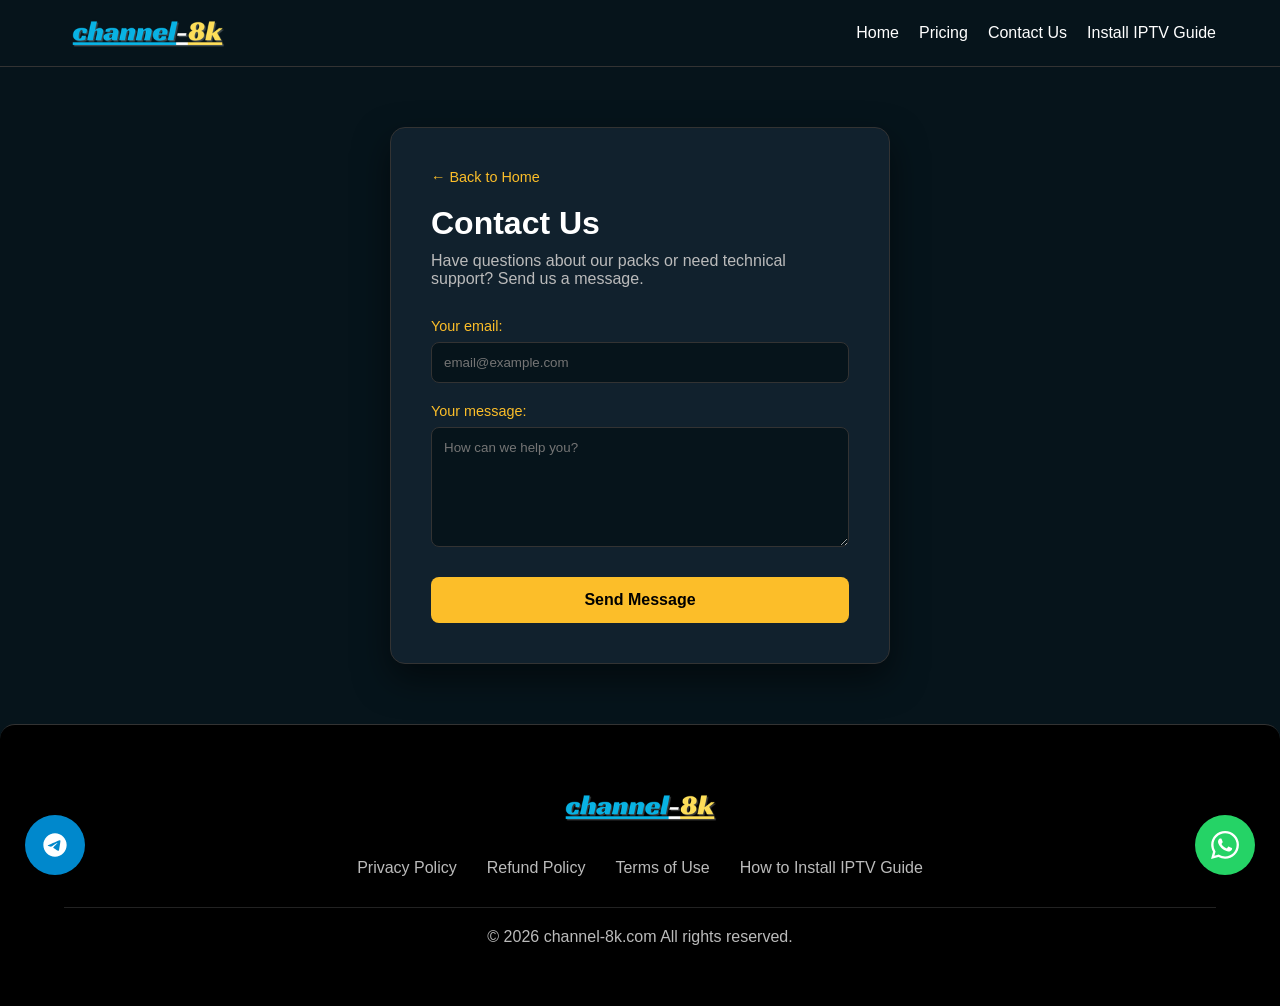
==== pages/contact.html @ 72f6ae2f "my first commit" ====
<!DOCTYPE html>
<html lang="en">

<head>
  <meta charset="UTF-8">
  <meta name="viewport" content="width=device-width, initial-scale=1.0">
  <title>Contact Us - IPTV Entertainment</title>
  <meta name="description" content="Get in touch with Channel-8K support for technical help or subscription inquiries.">
  <link rel="canonical" href="https://channel-8k.com/pages/contact.html">
  <link rel="stylesheet" href="/assets/css/main.css">
  <link rel="stylesheet" href="/assets/css/contact.css">

   <!-- favicon -->
    <link rel="icon" type="image/png" href="/favicon/favicon-96x96.png" sizes="96x96" />
    <link rel="icon" type="image/svg+xml" href="/favicon/favicon.svg" />
    <link rel="shortcut icon" href="/favicon/favicon.ico" />
    <link rel="apple-touch-icon" sizes="180x180" href="/favicon/apple-touch-icon.png" />
    <meta name="apple-mobile-web-app-title" content="channel-8k" />
    <link rel="manifest" href="/favicon/site.webmanifest" />

  <!-- Structured Data -->
  <script type="application/ld+json">
  {
    "@context": "https://schema.org",
    "@type": "BreadcrumbList",
    "itemListElement": [{
      "@type": "ListItem",
      "position": 1,
      "name": "Home",
      "item": "https://channel-8k.com/"
    },{
      "@type": "ListItem",
      "position": 2,
      "name": "Contact Us",
      "item": "https://channel-8k.com/pages/contact.html"
    }]
  }
  </script>
</head>

<body>

  <header>
    <nav class="navbar">
      <div class="logo">
        <a href="/"><img src="/assets/images/logo/channel-8k.webp" alt="Channel-8K IPTV Logo" width="250"
            height="60"></a>
      </div>
      <div class="menu-toggle" id="mobile-menu">
        <span class="bar"></span>
        <span class="bar"></span>
        <span class="bar"></span>
      </div>
      <ul class="nav-links">
        <li><a href="/">Home</a></li>
        <li><a href="/#pricing">Pricing</a></li>
        <li><a href="/pages/contact.html">Contact Us</a></li>
        <li><a href="/pages/how-to-install-iptv.html">Install IPTV Guide</a></li>
      </ul>
    </nav>
  </header>
  <section class="contact">
    <div class="contact-container">
      <div class="contact-card">
        <a href="/" class="back-link">← Back to Home</a>
        <h1>Contact Us</h1>
        <p>Have questions about our packs or need technical support? Send us a message.</p>

        <form action="https://formspree.io/f/mvzvejrb" method="POST" class="contact-form">
          <label>
            Your email:
            <input type="email" name="email" placeholder="email@example.com" required>
          </label>
          <label>
            Your message:
            <textarea name="message" placeholder="How can we help you?" required></textarea>
          </label>
          <button type="submit">Send Message</button>
        </form>
      </div>
    </div>

  </section>


  <footer class="footer">
    <div class="footer-container">
      <div class="footer-logo">
        <img src="/assets/images/logo/channel-8k.webp" alt="Channel-8K IPTV Logo" width="250" height="60">
      </div>
      <ul class="footer-links">
        <li><a href="/pages/privacy-policy.html">Privacy Policy</a></li>
        <li><a href="/pages/refund-policy.html">Refund Policy</a></li>
        <li><a href="/pages/terms-of-use.html">Terms of Use</a></li>
        <li><a href="/pages/how-to-install-iptv.html">How to Install IPTV Guide</a></li>
      </ul>
      <div class="footer-bottom">
        <p>&copy; 2026 channel-8k.com All rights reserved.</p>
      </div>
    </div>
  </footer>

  <!-- Floating Action Buttons -->
  <a href="https://t.me/+212613378841" class="social-float-btn telegram-float" target="_blank"
    aria-label="Contact us on Telegram">
    <svg viewBox="0 0 24 24" width="28" height="28" fill="currentColor">
      <path
        d="M12 2C6.48 2 2 6.48 2 12s4.48 10 10 10 10-4.48 10-10S17.52 2 12 2zm4.64 6.8c-.15 1.58-.8 5.42-1.13 7.19-.14.75-.42 1-.68 1.03-.58.05-1.02-.38-1.58-.75-.88-.58-1.38-.94-2.23-1.5-.99-.65-.35-1.01.22-1.59.15-.15 2.71-2.48 2.76-2.69a.2.2 0 00-.05-.18c-.06-.05-.14-.03-.21-.02-.09.02-1.49.95-4.22 2.79-.4.27-.76.41-1.08.4-.36-.01-1.04-.2-1.55-.37-.63-.2-1.12-.31-1.08-.66.02-.18.27-.36.74-.55 2.92-1.27 4.86-2.11 5.83-2.51 2.78-1.16 3.35-1.36 3.73-1.36.08 0 .27.02.39.12.1.08.13.19.14.27-.01.06.01.13 0 .19z" />
    </svg>
  </a>
  <a href="https://wa.me/212613378841" class="social-float-btn whatsapp-float" target="_blank"
    aria-label="Contact us on WhatsApp">
    <svg viewBox="0 0 24 24" width="28" height="28" fill="currentColor">
      <path
        d="M17.472 14.382c-.297-.149-1.758-.867-2.03-.967-.273-.099-.471-.148-.67.15-.197.297-.767.966-.94 1.164-.173.199-.347.223-.644.075-.297-.15-1.255-.463-2.39-1.475-.883-.788-1.48-1.761-1.653-2.059-.173-.297-.018-.458.13-.606.134-.133.298-.347.446-.52.149-.174.198-.298.298-.497.099-.198.05-.371-.025-.52-.075-.149-.669-1.612-.916-2.207-.242-.579-.487-.5-.669-.51-.173-.008-.371-.01-.57-.01-.198 0-.52.074-.792.372-.272.297-1.04 1.016-1.04 2.479 0 1.462 1.065 2.875 1.213 3.074.149.198 2.096 3.2 5.077 4.487.709.306 1.262.489 1.694.625.712.227 1.36.195 1.871.118.571-.085 1.758-.719 2.006-1.413.248-.694.248-1.289.173-1.413-.074-.124-.272-.198-.57-.347m-5.421 7.403h-.004a9.87 9.87 0 01-5.031-1.378l-.361-.214-3.741.982.998-3.648-.235-.374a9.86 9.86 0 01-1.51-5.26c.001-5.45 4.436-9.884 9.888-9.884 2.64 0 5.122 1.03 6.988 2.898a9.825 9.825 0 012.893 6.994c-.003 5.45-4.437 9.884-9.885 9.884m8.413-18.297A11.815 11.815 0 0012.05 0C5.495 0 .16 5.335.157 11.892c0 2.096.547 4.142 1.588 5.945L.057 24l6.305-1.654a11.882 11.882 0 005.683 1.448h.005c6.554 0 11.89-5.335 11.893-11.893a11.821 11.821 0 00-3.48-8.413z" />
    </svg>
  </a>

  <script src="/assets/js/navbar.js"></script>
</body>

</html>
---- assets/css/main.css ----
header {
   position: sticky;
   top: 0;
   z-index: 1000;
 }

 /* Navbar Styles */
 .navbar {
   background-color: #06141b;
   color: #fff;
   display: flex;
   justify-content: space-between;
   align-items: center;
   padding: 0.7rem 5%;
   border-bottom: 1px solid #333;
 }

 .logo img {
   max-height: 40px;
   width: auto;
   transition: transform 0.3s ease, filter 0.3s ease;
 }

 .logo img:hover {
   transform: scale(1.1);
   filter: drop-shadow(0 0 3px rgba(118, 96, 24, 0.6));
 }


 .nav-links {
   display: flex;
   list-style: none;
 }

 .nav-links li {
   margin-left: 20px;
   position: relative;
 }

 .nav-links a {
   color: #fff;
   text-decoration: none;
   transition: color 0.3s;
 }

 .nav-links a:hover {
   color: #fcbe29;
 }

 /* Hamburger Menu Styles */
 .menu-toggle {
   display: none;
   flex-direction: column;
   cursor: pointer;
 }

 .menu-toggle .bar {
   width: 25px;
   height: 3px;
   background-color: #fff;
   margin: 3px 0;
   transition: 0.3s;
 }

 /* Hamburger to X Animation */
 .menu-toggle.active .bar:nth-child(1) {
   transform: translateY(9px) rotate(45deg);
 }

 .menu-toggle.active .bar:nth-child(2) {
   opacity: 0;
   transform: translateX(-20px);
 }

 .menu-toggle.active .bar:nth-child(3) {
   transform: translateY(-9px) rotate(-45deg);
 }



 /* Footer Styles */
 .footer {
   border-radius: 15px 15px 0 0;
   background-color: #000;
   color: #fff;
   padding: 60px 5% 30px;
   border-top: 1px solid #333;
 }

 .footer-container {
   max-width: 1200px;
   margin: 0 auto;
   text-align: center;
 }

 .footer-logo img {
   max-height: 40px;
   width: auto;
   margin-bottom: 30px;
   display: inline-block;
 }

 .footer-links {
   list-style: none;
   display: flex;
   justify-content: center;
   gap: 30px;
   margin-bottom: 30px;
   flex-wrap: wrap;
 }

 .footer-links a {
   color: #bbb;
   text-decoration: none;
   transition: color 0.3s ease;
 }

 .footer-links a:hover {
   color: #fcbe29;
 }

 .footer-bottom {
   border-top: 1px solid #222;
   padding-top: 20px;
   color: #777;
   font-size: 0.9rem;
 }


 /* App Tags for Guide Cards */
.app-tag {
  display: inline-block;
  background-color: #fcbe29;
  color: #06141b;
  padding: 4px 10px;
  border-radius: 4px;
  font-size: 0.7rem;
  font-weight: 800;
  text-transform: uppercase;
  margin-bottom: 10px;
  letter-spacing: 0.5px;
}




 /* Mobile Responsiveness */
 @media (max-width: 768px) {
   .menu-toggle {
     display: flex;
   }

   .nav-links {
     display: flex;
     flex-direction: column;
     position: absolute;
     top: 60px;
     right: 5%;
     width: 200px;
     background-color: #11212d;
     padding: 10px 0;
     text-align: left;
     border: 1px solid #333;
     border-radius: 10px;
     box-shadow: 0 10px 25px rgba(0, 0, 0, 0.5);
     /* Animation Properties */
     opacity: 0;
     visibility: hidden;
     transform: translateY(-10px);
     transition: opacity 0.3s ease, transform 0.3s ease, visibility 0.3s;
   }

   .nav-links.active {
     opacity: 1;
     visibility: visible;
     transform: translateY(0);
   }

   .nav-links li {
     margin: 5px 0;
     margin-left: 0;
   }

   .nav-links a {
     padding: 10px 20px;
     display: block;
   }

   .logo img {
     max-height: 30px;
   }

   /* In a full build, add a hamburger toggle here */
 }

 /* Floating Social Buttons */
 .social-float-btn {
   position: fixed;
   bottom: 25px;
   width: 60px;
   height: 60px;
   border-radius: 50%;
   display: flex;
   align-items: center;
   justify-content: center;
   color: #fff;
   box-shadow: 0 4px 15px rgba(0, 0, 0, 0.4);
   z-index: 2000;
   transition: transform 0.3s ease, background-color 0.3s ease, box-shadow 0.3s ease;
   text-decoration: none;
 }

 .social-float-btn:hover {
   transform: scale(1.1);
   box-shadow: 0 6px 20px rgba(0, 0, 0, 0.6);
   color: #fff;
 }

 .whatsapp-float {
   right: 25px;
   background-color: #25d366;
 }

 .telegram-float {
   left: 25px;
   background-color: #0088cc;
 }

 @media (max-width: 768px) {
   .social-float-btn {
     width: 50px;
     height: 50px;
     bottom: 20px;
   }

   .whatsapp-float {
     right: 20px;
   }

   .telegram-float {
     left: 20px;
   }

   .social-float-btn svg {
     width: 24px;
     height: 24px;
   }
 }
---- assets/css/contact.css ----
* {
    margin: 0;
    padding: 0;
    box-sizing: border-box;
}

 html {
    scroll-behavior: smooth;
  }

body {
    font-family: 'Segoe UI', Tahoma, Geneva, Verdana, sans-serif;
    color: #fff;
    background-color: #06141b;
}

.contact{
    display: flex;
    align-items: center;
    justify-content: center;
    padding: 60px 20px;
}

.contact-container {
    width: 100%;
    max-width: 500px;
}

.contact-card {
    background-color: #11212d;
    padding: 40px;
    border-radius: 15px;
    box-shadow: 0 15px 35px rgba(0, 0, 0, 0.5);
    border: 1px solid #333;
}

.back-link {
    color: #fcbe29;
    text-decoration: none;
    font-size: 0.9rem;
    display: inline-block;
    margin-bottom: 20px;
    transition: opacity 0.3s;
}

.back-link:hover {
    opacity: 0.8;
}

h1 {
    font-size: 2rem;
    margin-bottom: 10px;
    color: #fff;
}

p {
    color: #bbb;
    margin-bottom: 30px;
    font-size: 1rem;
}

.contact-form {
    display: flex;
    flex-direction: column;
    gap: 20px;
}

.contact-form label {
    display: flex;
    flex-direction: column;
    gap: 8px;
    font-size: 0.9rem;
    color: #fcbe29;
}

.contact-form input, 
.contact-form textarea {
    background-color: #06141b;
    border: 1px solid #333;
    border-radius: 8px;
    padding: 12px;
    color: #fff;
    font-family: inherit;
    outline: none;
    transition: border-color 0.3s;
}

.contact-form input:focus, 
.contact-form textarea:focus {
    border-color: #fcbe29;
}

.contact-form textarea {
    min-height: 120px;
    resize: vertical;
}

.contact-form button {
    background-color: #fcbe29;
    color: #000;
    border: none;
    padding: 14px;
    border-radius: 8px;
    font-weight: bold;
    font-size: 1rem;
    cursor: pointer;
    transition: transform 0.2s, background-color 0.2s;
    margin-top: 10px;
}

.contact-form button:hover {
    background-color: #e5ac25;
    transform: translateY(-2px);
}

.contact-form button:active {
    transform: translateY(0);
}
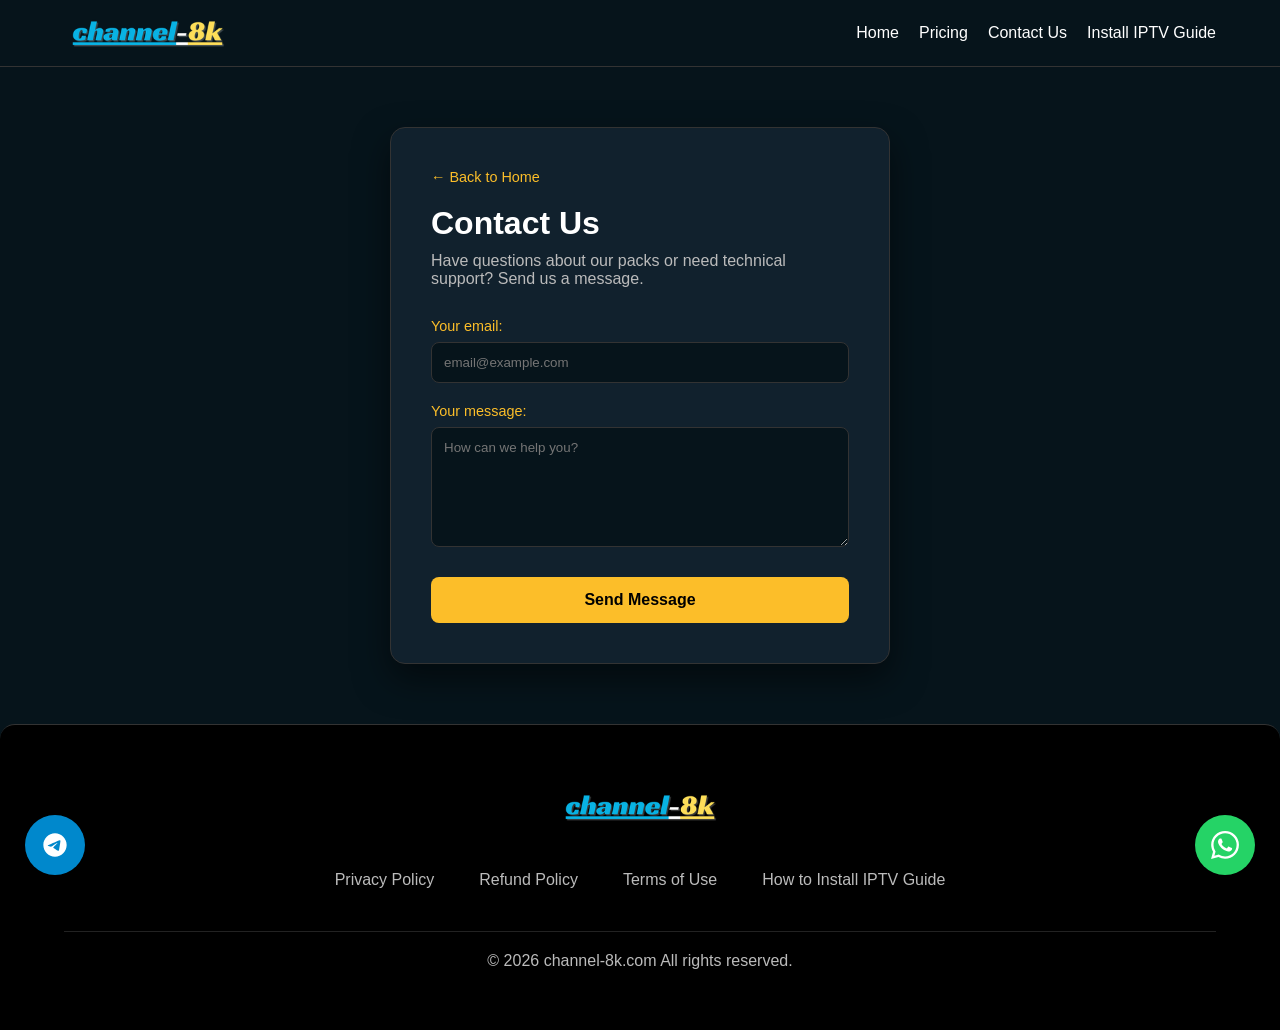
==== commit c6de552b: "improve" ====
--- a/pages/contact.html
+++ b/pages/contact.html
@@ -6,7 +6,7 @@
   <meta name="viewport" content="width=device-width, initial-scale=1.0">
   <title>Contact Us - IPTV Entertainment</title>
   <meta name="description" content="Get in touch with Channel-8K support for technical help or subscription inquiries.">
-  <link rel="canonical" href="https://channel-8k.com/pages/contact.html">
+  <link rel="canonical" href="https://channel-8k.com/pages/contact">
   <link rel="stylesheet" href="/assets/css/main.css">
   <link rel="stylesheet" href="/assets/css/contact.css">
 
@@ -32,7 +32,7 @@
       "@type": "ListItem",
       "position": 2,
       "name": "Contact Us",
-      "item": "https://channel-8k.com/pages/contact.html"
+      "item": "https://channel-8k.com/pages/contact"
     }]
   }
   </script>
@@ -54,12 +54,13 @@
       <ul class="nav-links">
         <li><a href="/">Home</a></li>
         <li><a href="/#pricing">Pricing</a></li>
-        <li><a href="/pages/contact.html">Contact Us</a></li>
-        <li><a href="/pages/how-to-install-iptv.html">Install IPTV Guide</a></li>
+        <li><a href="/pages/contact">Contact Us</a></li>
+        <li><a href="/pages/how-to-install-iptv">Install IPTV Guide</a></li>
       </ul>
     </nav>
   </header>
-  <section class="contact">
+
+  <main class="contact">
     <div class="contact-container">
       <div class="contact-card">
         <a href="/" class="back-link">← Back to Home</a>
@@ -80,7 +81,7 @@
       </div>
     </div>
 
-  </section>
+  </main>
 
 
   <footer class="footer">
@@ -89,10 +90,10 @@
         <img src="/assets/images/logo/channel-8k.webp" alt="Channel-8K IPTV Logo" width="250" height="60">
       </div>
       <ul class="footer-links">
-        <li><a href="/pages/privacy-policy.html">Privacy Policy</a></li>
-        <li><a href="/pages/refund-policy.html">Refund Policy</a></li>
-        <li><a href="/pages/terms-of-use.html">Terms of Use</a></li>
-        <li><a href="/pages/how-to-install-iptv.html">How to Install IPTV Guide</a></li>
+        <li><a href="/pages/privacy-policy">Privacy Policy</a></li>
+        <li><a href="/pages/refund-policy">Refund Policy</a></li>
+        <li><a href="/pages/terms-of-use">Terms of Use</a></li>
+        <li><a href="/pages/how-to-install-iptv">How to Install IPTV Guide</a></li>
       </ul>
       <div class="footer-bottom">
         <p>&copy; 2026 channel-8k.com All rights reserved.</p>
--- a/assets/css/main.css
+++ b/assets/css/main.css
@@ -104,15 +104,22 @@
    list-style: none;
    display: flex;
    justify-content: center;
-   gap: 30px;
+   gap: 15px; /* Reduced gap to allow for larger internal padding */
    margin-bottom: 30px;
    flex-wrap: wrap;
  }
 
  .footer-links a {
+   display: inline-block;
+   padding: 12px 15px; /* Increase touch target size */
    color: #bbb;
    text-decoration: none;
    transition: color 0.3s ease;
+ }
+
+ .footer-logo a {
+   display: inline-block;
+   padding: 10px; /* Increase target area for the logo link */
  }
 
  .footer-links a:hover {
@@ -246,4 +253,3 @@
      height: 24px;
    }
  }
-
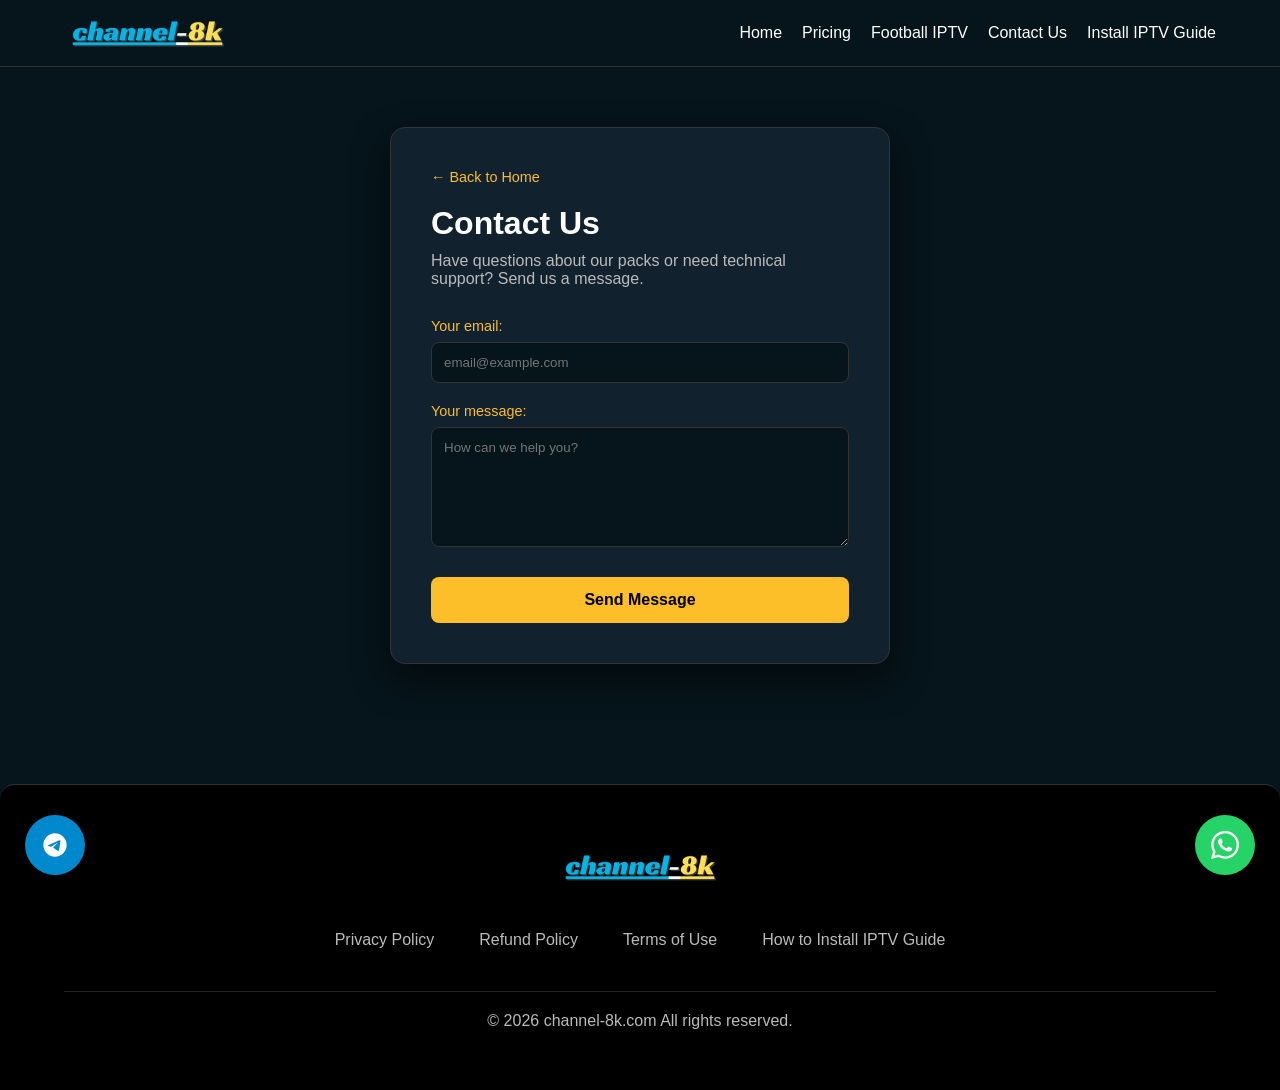
==== commit 0d7f98a4: "world cup page added" ====
--- a/pages/contact.html
+++ b/pages/contact.html
@@ -54,6 +54,7 @@
       <ul class="nav-links">
         <li><a href="/">Home</a></li>
         <li><a href="/#pricing">Pricing</a></li>
+        <li><a href="/pages/world-cup-2026">Football IPTV</a></li>
         <li><a href="/pages/contact">Contact Us</a></li>
         <li><a href="/pages/how-to-install-iptv">Install IPTV Guide</a></li>
       </ul>
--- a/assets/css/main.css
+++ b/assets/css/main.css
@@ -85,6 +85,7 @@
    color: #fff;
    padding: 60px 5% 30px;
    border-top: 1px solid #333;
+   margin-top: 60px;
  }
 
  .footer-container {
